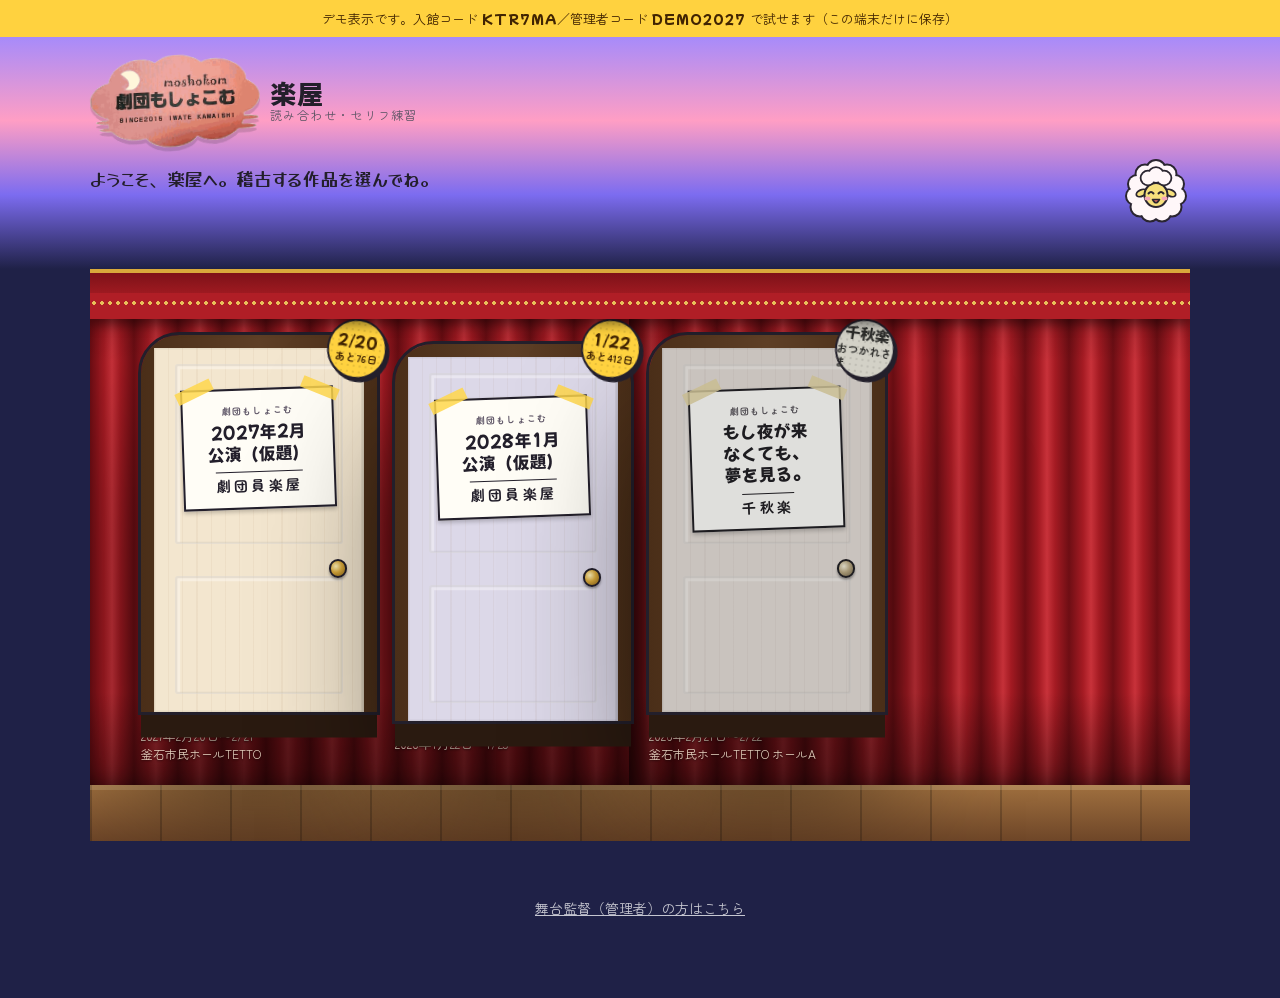
==== index.html @ e9d29dae "Add files via upload" ====
<!DOCTYPE html>
<html lang="ja">
<head>
<meta charset="utf-8">
<meta name="viewport" content="width=device-width, initial-scale=1, viewport-fit=cover">
<title>もしょこむ楽屋</title>
<meta name="description" content="劇団もしょこむの読み合わせ・セリフ練習アプリ">
<meta name="theme-color" content="#1F2147">
<link rel="manifest" href="manifest.webmanifest">
<link rel="icon" href="icons/icon-192.png">
<link rel="apple-touch-icon" href="icons/apple-touch-icon.png">
<meta name="apple-mobile-web-app-capable" content="yes">
<meta name="mobile-web-app-capable" content="yes">
<meta name="apple-mobile-web-app-status-bar-style" content="black-translucent">
<meta name="apple-mobile-web-app-title" content="楽屋">
<link rel="preconnect" href="https://fonts.googleapis.com">
<link rel="preconnect" href="https://fonts.gstatic.com" crossorigin>
<link href="https://fonts.googleapis.com/css2?family=Mochiy+Pop+One&family=Yusei+Magic&family=Zen+Maru+Gothic:wght@400;700&display=swap" rel="stylesheet">
<link rel="stylesheet" href="style.css">
</head>
<body class="night">
<div id="app"></div>
<div class="toast" id="toast" role="status" aria-live="polite"></div>
<script src="config.js"></script>
<script src="app.js"></script>
</body>
</html>
---- style.css ----
/* もしょこむ楽屋 — デザインシステム
   夜の楽屋（劇団員）と昼の稽古場（管理者）。色はポスターから：
   ロゴのサーモン、夜空ネイビー、日付イエロー、とまとレッド、若葉グリーン。 */
:root{
  --salmon:#FF7A66;--salmon-deep:#D2412F;--navy:#1F2147;--navy-2:#2B2D5E;--lavender:#8E86D6;--dawn:#F3B6C8;
  --yellow:#FFD23F;--yellow-ink:#412402;--tomato:#F0432F;--leaf:#5CD65C;--leaf-ink:#173404;
  --paper:#FFF8EC;--ink:#231F2B;--ink-2:#5E5566;--line:#E9DFCF;
  --r:14px;--shadow:5px 5px 0 var(--ink);--ol:2.5px solid var(--ink);
  --f-pop:"Mochiy Pop One","Hiragino Maru Gothic ProN",sans-serif;
  --f-hand:"Yusei Magic","Hiragino Maru Gothic ProN",sans-serif;
  --f-body:"Zen Maru Gothic","Hiragino Maru Gothic ProN","Hiragino Sans",sans-serif;
  --dots:radial-gradient(rgba(0,0,0,.09) 1px,transparent 1.6px) 0 0/6px 6px;
}
*{box-sizing:border-box;min-width:0}
html,body{margin:0}
body{font:16px/1.65 var(--f-body);color:var(--ink);-webkit-tap-highlight-color:transparent;overflow-x:clip;min-height:100vh}
button,input,select,textarea{font:inherit;color:inherit}
button{cursor:pointer}
:focus-visible{outline:3px solid var(--yellow);outline-offset:3px;border-radius:8px}
img{max-width:100%;display:block}
.sr{position:absolute;width:1px;height:1px;overflow:hidden;clip:rect(0 0 0 0)}

/* ---------- テーマ：夜の楽屋 ---------- */
body.night{background:var(--navy);color:#fff}
body.night::before{content:"";position:fixed;inset:0;pointer-events:none;z-index:0;
  background:
   radial-gradient(1.5px 1.5px at 12% 18%,#fff8 50%,transparent 51%),
   radial-gradient(1px 1px at 72% 12%,#fff9 50%,transparent 51%),
   radial-gradient(1.5px 1.5px at 88% 34%,#fff6 50%,transparent 51%),
   radial-gradient(1px 1px at 34% 42%,#fff7 50%,transparent 51%),
   radial-gradient(1px 1px at 56% 70%,#fff5 50%,transparent 51%),
   radial-gradient(1.5px 1.5px at 8% 82%,#fff6 50%,transparent 51%),
   radial-gradient(1px 1px at 92% 88%,#fff6 50%,transparent 51%)}
#app{position:relative;z-index:1}
.sky{background:linear-gradient(180deg,#B9A9E8 0%,var(--dawn) 34%,#9C8FD9 64%,var(--navy) 100%);
  padding:calc(18px + env(safe-area-inset-top)) max(4vw,16px) 40px;color:var(--ink)}
.sky-in{max-width:1100px;margin:0 auto;display:flex;align-items:center;justify-content:space-between;gap:12px;flex-wrap:wrap}
.logo{display:flex;align-items:center;gap:10px;text-decoration:none;color:inherit}
.logo img{width:clamp(120px,34vw,170px);height:auto;flex:none;filter:drop-shadow(0 4px 0 rgba(42,37,48,.18));transform:rotate(-3deg)}
.sky-in{position:relative}
.lead{position:relative;padding-right:78px;min-height:64px}
.sky-sheep{width:68px;height:auto;position:absolute;right:0;top:-6px;animation:bob 3.2s ease-in-out infinite}
.logo-t{font:400 26px/1.05 var(--f-pop);letter-spacing:.04em}
.logo-t small{display:block;font:400 12px/1.4 var(--f-body);letter-spacing:.12em;color:var(--ink-2)}
.lead{max-width:1100px;margin:18px auto 0;font:400 18px/1.5 var(--f-hand)}
.wrap{max-width:1100px;margin:0 auto;padding:0 max(4vw,16px) 64px}

/* ---------- 楽屋口の掲示板 ---------- */
.board{display:grid;grid-template-columns:repeat(auto-fill,minmax(min(46%,220px),1fr));gap:30px 18px;margin-top:-12px}
.poster{position:relative;display:block;border:0;padding:0;background:none;text-align:left;color:#fff;
  transform:rotate(var(--tilt,0deg));transition:transform .25s}
.poster:hover,.poster:focus-visible{transform:rotate(0deg) translateY(-3px)}
.poster:active{transform:scale(.98)}
.poster .art{display:block;aspect-ratio:3/4;border-radius:6px;overflow:hidden;box-shadow:var(--shadow);background:var(--navy-2)}
.poster .art img{width:100%;height:100%;object-fit:cover}
.poster .tape{position:absolute;left:50%;top:-10px;width:64px;height:20px;transform:translateX(-50%) rotate(-4deg);
  background:rgba(255,216,77,.82);z-index:2;clip-path:polygon(3% 0,97% 4%,100% 50%,96% 100%,2% 96%,0 48%)}
.poster .cap{display:block;margin-top:10px;font-weight:700;font-size:15px;line-height:1.4}
.poster .cap small{display:block;font-weight:400;font-size:13px;opacity:.75}
.poster.closed .art{filter:grayscale(.85) brightness(.85)}
.gen{width:100%;height:100%;display:flex;flex-direction:column;justify-content:flex-end;padding:14px;position:relative;
  background:linear-gradient(165deg,hsl(var(--hue) 70% 72%),hsl(calc(var(--hue) + 40) 60% 45%) 70%,var(--navy))}
.gen::before{content:"";position:absolute;right:16%;top:14%;width:26%;aspect-ratio:1;border-radius:50%;
  box-shadow:-9px 7px 0 0 #FFF3C9;transform:rotate(-10deg)}
.gen b{font:400 clamp(17px,4.2vw,22px)/1.25 var(--f-pop);color:#fff;
  text-shadow:2px 2px 0 var(--ink),-1px -1px 0 var(--ink),1px -1px 0 var(--ink),-1px 1px 0 var(--ink)}
.badge{position:absolute;right:-10px;top:-14px;z-index:3;width:68px;height:68px;border-radius:50%;
  background:var(--yellow);color:var(--yellow-ink);display:flex;flex-direction:column;align-items:center;justify-content:center;
  font:400 18px/1 var(--f-pop);box-shadow:0 3px 0 rgba(65,36,2,.35);transform:rotate(8deg)}
.badge::after{content:"";position:absolute;inset:0;border-radius:50%;background:var(--dots);pointer-events:none}
.badge small{font:700 10.5px/1.3 var(--f-body);margin-top:3px}
.badge.gray{background:#D3D1C7;color:#2C2C2A}
.stamp{position:absolute;left:10px;top:12px;z-index:3;padding:5px 10px;border:2.5px solid var(--salmon);border-radius:999px;
  color:#fff;background:rgba(196,86,75,.85);font:700 12px/1 var(--f-body);transform:rotate(-8deg)}
.empty{padding:40px 20px;text-align:center;font-family:var(--f-hand);font-size:18px;opacity:.9}
.foot{margin-top:56px;text-align:center;font-size:14px;opacity:.75}
.foot a,.link{color:inherit}

/* ---------- 稽古台本の表紙（台本棚で使う） ---------- */
  background:linear-gradient(180deg,#7A5434 0%,#5E3F26 100%);box-shadow:inset 0 2px 0 rgba(255,255,255,.12),0 8px 0 rgba(0,0,0,.25)}
  background:radial-gradient(circle,#FFE58A 0 4px,#B38F14 4.5px 5px,transparent 5.5px) 0 0/34px 10px repeat-x;filter:drop-shadow(0 0 4px rgba(255,216,77,.7))}
  background:repeating-linear-gradient(90deg,rgba(0,0,0,.05) 0 2px,transparent 2px 46px)}
.book{position:relative;display:block;border:0;padding:0;background:none;text-align:left;color:#fff;transform:rotate(var(--tilt,0deg));transition:transform .2s}
.book:hover,.book:focus-visible{transform:rotate(0deg) translateY(-4px)}
.book:active{transform:scale(.97)}
.book .badge{right:-10px;top:auto;bottom:46px;width:62px;height:62px;font-size:16px;transform:rotate(-8deg)}
.book .cap{display:block;margin-top:14px;font-size:13px;line-height:1.45;color:#FCEFD9}
.book .cap small{display:block;opacity:.8;font-size:12px}
.book.closed .cover{filter:grayscale(.75) brightness(.92)}
.cover{position:relative;display:block;aspect-ratio:210/297;border-radius:3px 7px 7px 3px;overflow:visible;
  background:var(--dots),var(--cv);color:var(--ink);
  box-shadow:2px 3px 0 0 #FFFDF6,4px 6px 0 0 #E9DFCC,6px 9px 0 0 #FFFDF6,8px 12px 16px rgba(0,0,0,.4)}
.bind{position:absolute;left:0;top:0;bottom:0;width:13%;background:var(--tp);border-radius:3px 0 0 3px;
  display:flex;flex-direction:column;justify-content:space-around;align-items:center;box-shadow:inset -2px 0 0 rgba(0,0,0,.18)}
.bind i{width:42%;height:3px;border-radius:2px;background:#E8E6E1;box-shadow:0 1px 0 rgba(0,0,0,.35)}
.cv-top{position:absolute;right:9%;top:6%;font:700 10px/1 var(--f-body);letter-spacing:.2em;border:1.5px solid currentColor;padding:4px 5px;border-radius:3px;opacity:.75}
.cv-title{position:absolute;left:calc(13% + 8px);right:8%;top:16%;bottom:16%;display:flex;justify-content:center;
  writing-mode:vertical-rl;text-orientation:upright;font:400 clamp(15px,4.6vw,21px)/1.45 var(--f-pop);letter-spacing:.06em;overflow:hidden;
  transition:font-size .45s}
.cv-foot{position:absolute;left:calc(13% + 8px);bottom:5%;font:700 10px/1 var(--f-body);letter-spacing:.12em;opacity:.7}
.photo{position:absolute;left:calc(13% + 8px);bottom:6%;width:30%;aspect-ratio:3/4;transform:rotate(-4deg);background:#fff;padding:3px;box-shadow:0 2px 4px rgba(0,0,0,.25)}
.photo:empty{display:none}
.photo img{width:100%;height:100%;object-fit:cover}
.photo::before{content:"";position:absolute;left:50%;top:-6px;width:60%;height:10px;transform:translateX(-50%) rotate(3deg);background:rgba(255,216,77,.8)}
.tab{position:absolute;left:30%;top:-14px;padding:3px 8px 8px;background:#FFD84D;color:var(--yellow-ink);font:400 11px/1.2 var(--f-hand);
  border-radius:3px 3px 0 0;transform:rotate(-3deg);box-shadow:0 -1px 0 rgba(0,0,0,.08);z-index:-1}

/* ---------- 舞台（幕が下りたステージ） ---------- */
.theater{position:relative;margin:0 calc(-1 * max(4vw,16px));padding:66px max(4vw,16px) 78px;overflow:hidden;background:#140C0A}
.th-stage{position:absolute;inset:0;background:radial-gradient(ellipse 70% 55% at 50% 78%,rgba(255,226,150,.85),rgba(176,90,40,.45) 45%,transparent 75%),linear-gradient(#1A0F0C,#2A1610)}
.th-curtain{position:absolute;top:0;bottom:56px;width:51%;z-index:1;transition:transform 1.1s cubic-bezier(.6,0,.25,1);
  background:linear-gradient(180deg,rgba(0,0,0,.3),transparent 18%,transparent 82%,rgba(0,0,0,.4)),
    repeating-linear-gradient(90deg,#6E0E14 0,#A51B23 14px,#C8323A 22px,#A51B23 30px,#6E0E14 44px)}
.th-curtain.l{left:0;box-shadow:inset -16px 0 22px rgba(0,0,0,.45)}
.th-curtain.r{right:0;box-shadow:inset 16px 0 22px rgba(0,0,0,.45)}
.theater.opening .th-curtain.l{transform:translateX(-102%)}
.theater.opening .th-curtain.r{transform:translateX(102%)}
.th-valance{position:absolute;left:0;right:0;top:0;height:50px;z-index:3;border-top:4px solid #D9A93B;
  background:radial-gradient(circle at 50% 0,#B01E26 0 69%,transparent 70%) 0 20px/44px 44px repeat-x,linear-gradient(#7E1218,#B01E26) 0 0/100% 32px no-repeat;
  filter:drop-shadow(0 6px 6px rgba(0,0,0,.45))}
.th-valance::after{content:"";position:absolute;left:0;right:0;top:28px;height:4px;background:radial-gradient(circle,#E8C15A 0 1.6px,transparent 2px) 0 0/8px 4px repeat-x}
.th-floor{position:absolute;left:0;right:0;bottom:0;height:56px;z-index:1;
  background:repeating-linear-gradient(90deg,rgba(0,0,0,.2) 0 2px,transparent 2px 70px),linear-gradient(#A0703F,#6E4628);box-shadow:inset 0 5px 0 rgba(255,240,200,.18)}
.doors{position:relative;z-index:2;display:grid;grid-template-columns:repeat(auto-fill,minmax(min(44%,200px),1fr));gap:40px 18px}
.theater.opening .door:not(.open){opacity:.35;transition:opacity .5s}

/* ---------- 楽屋の扉 ---------- */
.door{position:relative;display:block;border:0;padding:0;background:none;color:#fff;text-align:left;transition:transform .2s}
.door:hover,.door:focus-visible{transform:translateY(-4px)}
.door:active{transform:scale(.97)}
.door .badge{right:-10px;top:-16px;width:60px;height:60px;font-size:15px}
.door .cap{display:block;margin-top:14px;font-size:13px;line-height:1.45;color:#FCEFD9;text-shadow:0 1px 2px rgba(0,0,0,.6)}
.door .cap small{display:block;opacity:.85;font-size:12px}
.d-frame{container-type:inline-size;position:relative;display:block;aspect-ratio:5/8;border-radius:3cqw 3cqw 0 0;background:linear-gradient(90deg,#4A2E18,#5E3F26 50%,#4A2E18);
  box-shadow:0 2cqw 0 #2A1A10,0 7cqw 10cqw rgba(0,0,0,.55);perspective:190cqw}
.d-inside{position:absolute;left:5.5cqw;right:5.5cqw;top:5.5cqw;bottom:0;overflow:hidden;background:radial-gradient(ellipse at 50% 72%,#FFF2C8 0,#F8C46A 32%,#9A5A26 72%,#2A1A12 100%)}
.d-leaf{position:absolute;left:5.5cqw;right:5.5cqw;top:5.5cqw;bottom:0;transform-origin:left center;transform-style:preserve-3d;transition:transform 1s cubic-bezier(.5,0,.25,1)}
.d-front,.d-back{position:absolute;inset:0;backface-visibility:hidden;-webkit-backface-visibility:hidden}
.d-front{background:repeating-linear-gradient(90deg,rgba(120,80,40,.05) 0 .5cqw,transparent .5cqw 6cqw),var(--dc);box-shadow:inset -1.2cqw 0 0 rgba(0,0,0,.08),inset 0 0 0 .6cqw rgba(0,0,0,.06)}
.d-back{transform:rotateY(180deg);background:linear-gradient(90deg,#B9A383,#CDB894)}
.d-panel{position:absolute;left:9cqw;right:9cqw;border-radius:1.2cqw;box-shadow:inset 0 0 0 1cqw rgba(0,0,0,.07),inset .8cqw .8cqw 0 1.4cqw rgba(255,255,255,.35)}
.d-p1{top:7cqw;height:76cqw}.d-p2{bottom:8cqw;height:50cqw}
.d-note{position:absolute;left:12cqw;right:12cqw;top:17cqw;display:flex;flex-direction:column;align-items:center;gap:2.4cqw;padding:7cqw 4cqw 6cqw;
  background:#FFFDF6;color:var(--ink);text-align:center;transform:rotate(-2deg);box-shadow:0 1cqw 2cqw rgba(0,0,0,.22)}
.d-note::before,.d-note::after{content:"";position:absolute;top:-2.4cqw;width:16cqw;height:5cqw;background:rgba(255,216,77,.85)}
.d-note::before{left:-3cqw;transform:rotate(-24deg)}.d-note::after{right:-3cqw;transform:rotate(24deg)}
.d-note small{font:700 3.8cqw/1 var(--f-body);letter-spacing:.12em;color:var(--ink-2)}
.d-note b{font:400 7cqw/1.3 var(--f-pop);display:-webkit-box;-webkit-line-clamp:3;-webkit-box-orient:vertical;overflow:hidden;text-wrap:balance}
.d-note em{font:700 6cqw/1 var(--f-body);font-style:normal;letter-spacing:.24em;border-top:.6cqw solid var(--ink);padding-top:2.6cqw;margin-top:.6cqw}
.d-name{position:absolute;left:20cqw;right:20cqw;top:104cqw;padding:2cqw 2cqw;text-align:center;background:#FFD84D;color:var(--yellow-ink);
  font:400 5cqw/1.2 var(--f-hand);transform:rotate(2deg);box-shadow:0 .6cqw 0 rgba(0,0,0,.15);white-space:nowrap;overflow:hidden;text-overflow:ellipsis}
.d-knob{position:absolute;right:7cqw;top:58%;width:8cqw;height:8cqw;border-radius:50%;background:radial-gradient(circle at 35% 35%,#FFF1B8,#D9A93B 45%,#8A6418);box-shadow:0 .8cqw 1cqw rgba(0,0,0,.35)}
.door.open .d-leaf{transform:rotateY(-108deg)}
.door.closed .d-front{filter:grayscale(.65) brightness(.88)}
.door.closed .d-inside{filter:brightness(.3) grayscale(.5)}
.door:hover .d-leaf{transform:rotateY(-6deg)}
.door.open:hover .d-leaf{transform:rotateY(-108deg)}

/* ---------- 扉の奥の楽屋へ歩いて入る ---------- */
.d-inside .room{display:block;width:100%;height:100%}
.walk{position:fixed;inset:0;z-index:70;pointer-events:none;background:rgba(20,12,10,0);transition:background .5s,opacity .45s}
.walk.in{background:#140C0A}
.walk.done{opacity:0}
.walk-room{position:absolute;overflow:hidden;transform-origin:50% 42%;
  transition:left .6s cubic-bezier(.5,0,.3,1),top .6s cubic-bezier(.5,0,.3,1),width .6s cubic-bezier(.5,0,.3,1),height .6s cubic-bezier(.5,0,.3,1),transform .75s cubic-bezier(.45,0,.6,1),filter .75s}
.walk-room .room{display:block;width:100%;height:100%}
.walk.deep .walk-room{transform:scale(1.9);filter:brightness(1.12) saturate(1.05)}

/* ---------- 入館パス（ボトムシート） ---------- */
.veil{position:fixed;inset:0;z-index:20;background:rgba(15,12,35,.6);display:flex;align-items:flex-end;justify-content:center;
  animation:fade .2s ease-out}
.sheet{width:min(460px,100%);padding:0 14px calc(18px + env(safe-area-inset-bottom));animation:rise .32s cubic-bezier(.2,1.3,.4,1)}
.pass{position:relative;background:var(--paper);color:var(--ink);border-radius:18px;padding:34px 20px 20px;box-shadow:0 8px 0 rgba(0,0,0,.25)}
.pass::before{content:"";position:absolute;left:50%;top:12px;width:44px;height:10px;border-radius:6px;transform:translateX(-50%);
  background:var(--navy);box-shadow:inset 0 2px 0 rgba(0,0,0,.4)}
.pass-top{display:flex;justify-content:space-between;align-items:center;gap:8px;border-bottom:2px dashed var(--line);padding-bottom:12px;margin-bottom:14px}
.pass-top b{font:400 13px/1 var(--f-pop);color:#fff;background:var(--salmon-deep);padding:6px 10px;border-radius:8px;letter-spacing:.1em}
.pass h2{margin:0 0 4px;font:400 20px/1.35 var(--f-pop)}
.pass p{margin:0 0 14px;color:var(--ink-2);font-size:14px}
.code-in{width:100%;height:64px;border:2.5px solid var(--ink);border-radius:12px;background:#fff;text-align:center;
  font:400 28px/1 var(--f-pop);letter-spacing:.32em;text-transform:uppercase;padding-left:.32em}
.code-in:focus{outline:none;border-color:var(--salmon-deep);box-shadow:0 0 0 4px rgba(232,133,122,.3)}
.shake{animation:shake .4s}
.row{display:flex;gap:10px;flex-wrap:wrap;align-items:center}
.row.end{justify-content:flex-end}
.say{display:flex;align-items:flex-end;gap:8px;margin-top:12px;min-height:56px}
.say svg{width:52px;flex:none}
.bubble{position:relative;background:#fff;color:var(--ink);border:2.5px solid var(--ink);border-radius:16px;padding:7px 12px;
  font:400 15px/1.45 var(--f-hand)}
.bubble::after{content:"";position:absolute;left:-9px;bottom:10px;width:12px;height:12px;background:#fff;
  border-left:2.5px solid var(--ink);border-bottom:2.5px solid var(--ink);transform:rotate(45deg)}

/* ---------- ボタン ---------- */
.btn{min-height:48px;padding:0 20px;border-radius:12px;border:0;font-weight:700;display:inline-flex;align-items:center;justify-content:center;gap:6px;
  text-decoration:none;transition:transform .12s;position:relative}
.btn:active{transform:translateY(2px)}
.btn.main{background:var(--yellow);color:var(--yellow-ink);box-shadow:0 4px 0 #B38F14}
.btn.main::after{content:"";position:absolute;inset:0;border-radius:inherit;background:var(--dots);pointer-events:none}
.btn.main:active{box-shadow:0 2px 0 #B38F14}
.btn.brand{background:var(--salmon-deep);color:#fff;box-shadow:0 4px 0 #8E3A31}
.btn.ghost{background:transparent;border:2px solid currentColor}
.btn.quiet{background:rgba(42,37,48,.06);color:var(--ink)}
.btn.wide{width:100%}
.btn[disabled]{opacity:.5;cursor:default}
.btn.sm{min-height:40px;padding:0 12px;font-size:14px}

/* ---------- 幕 ---------- */
.curtain{position:fixed;inset:0;z-index:40;display:flex;pointer-events:none}
.curtain i{flex:1;background:
  repeating-linear-gradient(90deg,rgba(0,0,0,.28) 0 6px,rgba(0,0,0,0) 14px 30px,rgba(0,0,0,.22) 38px 44px),
  linear-gradient(180deg,#B01E26,#7E1218);transition:transform .8s cubic-bezier(.6,0,.3,1)}
.curtain i:first-child{box-shadow:inset -10px 0 18px rgba(0,0,0,.35)}
.curtain i:last-child{box-shadow:inset 10px 0 18px rgba(0,0,0,.35)}
.curtain.open i:first-child{transform:translateX(-102%)}
.curtain.open i:last-child{transform:translateX(102%)}

/* ---------- 作品の楽屋（ホーム） ---------- */
.homehead{padding:calc(14px + env(safe-area-inset-top)) max(4vw,16px) 28px;
  background:linear-gradient(180deg,#2B2D5E 0%,var(--navy) 100%);position:relative}
.homehead-in{max-width:1100px;margin:0 auto;position:relative}
.back{display:inline-flex;align-items:center;gap:6px;min-height:44px;color:#fff;text-decoration:none;font-size:14px;opacity:.85;background:none;border:0;padding:0}
.homehead h1{margin:10px 0 4px;font:400 clamp(24px,6vw,36px)/1.2 var(--f-pop);padding-right:84px;text-wrap:balance}
.homehead .meta{opacity:.8;font-size:14px;padding-right:84px}
.homehead .badge{right:0;top:52px;transform:rotate(6deg)}
.tapes{display:flex;flex-wrap:wrap;gap:10px;margin-top:16px;align-items:center}
.tapes>span:first-child{font-size:13px;opacity:.75}
.tape-r{display:inline-block;padding:4px 14px;font:400 16px/1.4 var(--f-hand);color:var(--ink);background:var(--c);
  transform:rotate(var(--t));clip-path:polygon(2% 6%,6% 0,96% 3%,100% 40%,97% 100%,4% 95%,0 55%);animation:stick .3s ease-out both}
.modes{display:grid;grid-template-columns:repeat(auto-fit,minmax(min(100%,240px),1fr));gap:14px;margin-top:22px}
.mode{position:relative;display:grid;grid-template-columns:72px minmax(0,1fr);gap:14px;align-items:center;text-align:left;
  background:var(--paper);color:var(--ink);border:0;border-radius:var(--r);padding:16px;box-shadow:var(--shadow);min-height:108px}
.mode b{display:block;font:400 20px/1.3 var(--f-pop)}
.mode small{display:block;color:var(--ink-2);font-size:13.5px;line-height:1.5;margin-top:2px}
.mode .soon{position:absolute;right:10px;top:-10px;background:var(--tomato);color:#fff;font:700 12px/1 var(--f-body);padding:6px 10px;border-radius:999px;transform:rotate(4deg)}
.mode[aria-disabled=true]{cursor:default}
.mode[aria-disabled=true] .ico{opacity:.8}
.ico{width:72px;height:72px}
.sec-t{margin:36px 0 12px;font:400 20px/1.3 var(--f-pop)}
.flowers{display:flex;gap:12px;flex-wrap:wrap;background:rgba(255,255,255,.06);border:2px dashed rgba(255,255,255,.18);border-radius:var(--r);padding:18px}
.flowers p{margin:0;font-family:var(--f-hand);font-size:16px;opacity:.9;flex:1 1 220px;align-self:center}
.vase{width:44px;height:64px;flex:none}
.hello{margin-top:18px}
.hello .bubble{font-size:16px}

/* ---------- テーマ：昼の稽古場（管理） ---------- */
body.day{background:#FBF5EA;color:var(--ink)}
body.day::before{content:"";position:fixed;inset:0;pointer-events:none;z-index:0;
  background:repeating-linear-gradient(90deg,rgba(150,110,60,.05) 0 2px,transparent 2px 120px)}
.dayhead{background:var(--salmon-deep);color:#fff;padding:calc(12px + env(safe-area-inset-top)) max(4vw,16px) 14px;
  position:sticky;top:0;z-index:10;box-shadow:0 3px 0 rgba(0,0,0,.12)}
.dayhead-in{max-width:1100px;margin:0 auto;display:flex;justify-content:space-between;align-items:center;gap:10px;flex-wrap:wrap}
.dayhead h1{margin:0;font:400 20px/1.2 var(--f-pop);display:flex;align-items:center;gap:10px}
.dayhead h1 svg{width:40px;height:auto}
.dayhead .btn.ghost{color:#fff;min-height:40px;font-size:14px}
.card{background:#fff;border-radius:var(--r);padding:18px;border:1.5px solid var(--line);box-shadow:0 3px 0 rgba(120,90,50,.08)}
.card+.card{margin-top:16px}
.card h2{margin:0 0 12px;font:400 18px/1.3 var(--f-pop);display:flex;align-items:center;gap:10px;flex-wrap:wrap}
.card h2 .tape-r{font-size:14px;padding:2px 10px}
.day .wrap{padding-top:20px}
.desk{display:grid;gap:12px}
.deskrow{display:grid;grid-template-columns:58px minmax(0,1fr) auto;gap:14px;align-items:center;background:#fff;border:1.5px solid var(--line);
  border-radius:var(--r);padding:12px;text-align:left;color:var(--ink);width:100%}
.thumb{width:58px;aspect-ratio:3/4;border-radius:5px;overflow:hidden;background:var(--navy)}
.thumb img{width:100%;height:100%;object-fit:cover}
.thumb .gen{padding:5px}.thumb .gen b{font-size:9px}.thumb .gen::before{display:none}
.deskrow b{display:block;font-size:16px}
.deskrow small{display:block;color:var(--ink-2);font-size:13px}
.lamp{display:inline-flex;align-items:center;gap:6px;font-size:13px;font-weight:700;white-space:nowrap}
.lamp::before{content:"";width:12px;height:12px;border-radius:50%;background:var(--c);box-shadow:0 0 0 3px color-mix(in srgb,var(--c) 30%,transparent)}
.lamp.rehearsal{--c:var(--leaf)}.lamp.prep{--c:var(--yellow)}.lamp.closed{--c:#B4B2A9}.lamp.hidden{--c:#5F5E5A}
.form{display:grid;gap:14px}
.form .two{display:grid;grid-template-columns:repeat(auto-fit,minmax(min(100%,180px),1fr));gap:14px}
label.f{display:grid;gap:5px;font-size:14px;font-weight:700}
label.f span{font-weight:400;color:var(--ink-2);font-size:13px}
.in{width:100%;min-height:48px;border:1.5px solid #D9CDB8;border-radius:12px;background:#fff;padding:0 12px;font-size:16px}
textarea.in{padding:10px 12px;min-height:80px}
.in:focus{outline:none;border-color:var(--salmon-deep);box-shadow:0 0 0 4px rgba(232,133,122,.25)}
.posterpick{display:grid;grid-template-columns:110px minmax(0,1fr);gap:14px;align-items:center}
.posterpick .thumb{width:110px}
.cast{display:grid;gap:10px}
.castrow{display:grid;grid-template-columns:minmax(0,1fr) auto;gap:8px 12px;align-items:center;padding:12px;border-radius:12px;background:#FFFBF3;border:1.5px solid var(--line)}
.castrow.off{opacity:.55}
.castrow .who b{font-size:16px}
.castrow .who .tapes{margin-top:6px;gap:6px}
.castrow .who .tape-r{font-size:13.5px;padding:2px 10px}
.codebox{font:400 22px/1 var(--f-pop);letter-spacing:.18em;background:var(--navy);color:var(--yellow);padding:10px 12px 10px 14px;border-radius:10px;text-align:center;white-space:nowrap}
.castrow .acts{grid-column:1/-1;display:flex;gap:8px;flex-wrap:wrap}
.seen{font-size:12.5px;color:var(--ink-2)}
.steps{display:grid;grid-template-columns:repeat(auto-fit,minmax(min(100%,220px),1fr));gap:12px}
.step{border:2px dashed #D9CDB8;border-radius:var(--r);padding:14px;background:#FFFCF6}
.step .no{display:inline-flex;width:36px;height:36px;border-radius:50%;background:var(--yellow);color:var(--yellow-ink);font:400 16px/1 var(--f-pop);align-items:center;justify-content:center;margin-bottom:6px}
.step b{display:block}
.step small{color:var(--ink-2)}
.note{font-size:13px;color:var(--ink-2);margin:6px 0 0}
.demo{background:var(--yellow);color:var(--yellow-ink);font-size:13px;padding:8px max(4vw,16px);text-align:center;position:relative;z-index:5}
.demo b{font-family:var(--f-pop);font-weight:400;letter-spacing:.08em}
.login{max-width:420px;margin:8vh auto 0}

/* ---------- 管理メニュー（タブ） ---------- */
.tabs{max-width:1100px;margin:10px auto 0;display:flex;gap:6px;overflow-x:auto}
.tabs a{flex:none;color:#fff;text-decoration:none;font-weight:700;font-size:14px;padding:8px 14px;border-radius:10px 10px 0 0;opacity:.78}
.tabs a[aria-current]{background:#FBF5EA;color:var(--salmon-deep);opacity:1}
.dayhead:has(.tabs){padding-bottom:0}

/* ---------- 台本棚 ---------- */
.filters{display:flex;gap:8px;overflow-x:auto;padding:2px 0 12px;margin-bottom:6px}
.chip{flex:none;min-height:40px;display:inline-flex;align-items:center;padding:0 14px;border-radius:999px;border:1.5px solid #D9CDB8;background:#fff;color:var(--ink);text-decoration:none;font-size:14px;font-weight:700;max-width:70vw;overflow:hidden;text-overflow:ellipsis;white-space:nowrap}
.chip[aria-current]{background:var(--ink);color:#fff;border-color:var(--ink)}
.shelves{display:grid;grid-template-columns:repeat(auto-fit,minmax(min(100%,460px),1fr));gap:16px;align-items:start}
.shelves .card+.card{margin-top:0}
.shelfhead{display:grid;grid-template-columns:52px minmax(0,1fr);gap:12px;align-items:center;margin-bottom:6px}
.shelfhead .thumb{width:52px}
.shelfhead h2{margin:0 0 4px}
.shelf-t{margin:16px 0 8px;font-size:13px;color:var(--ink-2);letter-spacing:.08em}
.ver{display:grid;grid-template-columns:12px minmax(0,1fr);border-radius:10px;overflow:hidden;border:1.5px solid var(--line);background:#FFFCF6;margin-bottom:10px;position:relative}
.spine{background:#B4B2A9}
.ver.final{border:2px solid var(--salmon-deep);background:#fff}
.ver.final .spine{background:var(--salmon-deep)}
.ver.draft .spine{background:var(--yellow)}
.ver-body{padding:12px 14px;position:relative}
.ver-body b{display:block;font-size:16px;padding-right:76px}
.ver-body small{display:block;color:var(--ink-2);font-size:13px}
.ver-body .fname{overflow:hidden;text-overflow:ellipsis;white-space:nowrap}
.ver .acts{display:flex;gap:8px;flex-wrap:wrap;margin-top:10px}
.vnote{margin:8px 0 0;font-size:14px;background:#FFF3C4;border-radius:6px;padding:6px 10px;font-family:var(--f-hand)}
.vstamp{position:absolute;right:12px;top:10px;border:2.5px solid var(--salmon-deep);color:var(--salmon-deep);border-radius:8px;padding:2px 8px;font:400 13px/1.3 var(--f-pop);transform:rotate(6deg)}
.vtag{position:absolute;right:12px;top:10px;background:var(--yellow);color:var(--yellow-ink);font-size:12px;font-weight:700;padding:3px 10px;transform:rotate(4deg);clip-path:polygon(0 0,100% 4%,97% 100%,3% 96%)}
.upl{margin-top:4px}
.prog{height:8px;border-radius:4px;background:#EFE6D6;overflow:hidden;margin-top:10px}
.prog i{display:block;height:100%;width:0;background:var(--salmon-deep);transition:width .2s}
.pastbox{margin-top:14px;border-top:2px dashed var(--line);padding-top:10px}
.pastbox summary{cursor:pointer;font-weight:700;min-height:44px;display:flex;align-items:center}
.pastbox .ver{opacity:.85}

/* ---------- 台本棚（本棚） ---------- */
.bookcase{background:linear-gradient(180deg,#6E4A2C,#553821);border-radius:16px;padding:16px 12px 6px;border:6px solid #4A2E18;
  box-shadow:inset 0 0 0 2px rgba(255,255,255,.06),0 8px 0 rgba(0,0,0,.18)}
.shelfrow{position:relative;margin-bottom:18px}
.plate{display:inline-flex;align-items:center;gap:10px;flex-wrap:wrap;max-width:100%;background:#F6E9CC;color:var(--ink);border:2px solid #B38F14;border-radius:6px;padding:5px 12px;
  box-shadow:0 2px 0 rgba(0,0,0,.25)}
.plate b{font-size:15px}
.shelfbooks{display:flex;gap:16px;overflow-x:auto;padding:22px 6px 10px;align-items:flex-end;scroll-snap-type:x proximity;-webkit-overflow-scrolling:touch}
.sbook{flex:0 0 112px;position:relative;display:block;border:0;background:none;padding:0;text-align:left;color:#FCEFD9;scroll-snap-align:start;transition:transform .15s}
.sbook:hover,.sbook:focus-visible{transform:translateY(-6px)}
.sbook .cover{box-shadow:2px 2px 0 0 #FFFDF6,3px 4px 0 0 #E9DFCC,5px 7px 10px rgba(0,0,0,.45)}
.sbook .cv-title{font-size:13px;top:20%;bottom:22%}
.sbook .cv-top,.sbook .cv-foot{font-size:7.5px}
.sbook .tab{font-size:10px;top:-13px}
.sbook.st-past{flex-basis:92px}
.sbook.st-past .cover{filter:grayscale(.65) brightness(.88)}
.sb-cap{display:block;margin-top:10px;line-height:1.35}
.sb-cap b{display:block;font-size:13px;overflow:hidden;text-overflow:ellipsis;white-space:nowrap}
.sb-cap small{font-size:11.5px;opacity:.75}
.sbook.add{cursor:pointer}
.addslot{display:flex;flex-direction:column;align-items:center;justify-content:center;gap:4px;aspect-ratio:210/297;border:2.5px dashed rgba(252,239,217,.55);border-radius:4px;
  font-size:12px;text-align:center;line-height:1.4;color:#FCEFD9}
.addslot b{font:400 28px/1 var(--f-pop);color:var(--yellow)}
.sbook.add:hover .addslot{border-color:var(--yellow)}
.sbook.add .prog{position:absolute;left:0;right:0;bottom:-14px}
.board-plank{height:16px;margin:0 -12px;background:linear-gradient(180deg,#A0703F,#7A5434 60%,#5E3F26);box-shadow:0 7px 8px rgba(0,0,0,.35)}
.shelfempty{color:#FCEFD9;opacity:.85;margin:0 6px 10px}
.cv-ver{position:absolute;left:calc(13% + 5px);right:6px;bottom:13%;padding:2px 4px;background:rgba(255,253,246,.85);border-radius:3px;
  font:700 10.5px/1.3 var(--f-body);text-align:center;overflow:hidden;text-overflow:ellipsis;white-space:nowrap}
.cover.st-final .cv-top{display:none}
.cv-stamp{position:absolute;right:5%;top:4%;padding:2px 5px;border:2px solid var(--salmon-deep);color:var(--salmon-deep);background:rgba(255,255,255,.7);
  border-radius:5px;font:400 11px/1.2 var(--f-pop);transform:rotate(8deg)}
.bookpass .bk-head{display:grid;grid-template-columns:92px minmax(0,1fr);gap:14px;align-items:start;margin-bottom:12px}
.bookpass .bk-cover{display:block;width:92px}
.bookpass .bk-cover .cv-title{font-size:12px}
.bookpass .bk-cover .cv-top,.bookpass .bk-cover .cv-foot{font-size:7px}
.bookpass h2{margin:0 0 2px}
.bookpass p{margin:0 0 6px}
.bk-acts{display:flex;gap:8px;flex-wrap:wrap;margin-top:10px}

/* ---------- ホーム画面に置く案内 ---------- */
.install{display:grid;grid-template-columns:56px minmax(0,1fr);gap:12px;align-items:start;background:var(--paper);color:var(--ink);border-radius:var(--r);padding:14px;margin:-8px 0 28px;box-shadow:var(--shadow)}
.install b{font:400 16px/1.4 var(--f-pop)}
.install p{margin:4px 0 10px;font-size:14px;color:var(--ink-2)}

/* アプリとして開いたとき（ホーム画面から） */
@media (display-mode: standalone){.foot{padding-bottom:env(safe-area-inset-bottom)}}

/* ---------- 待受画面 ---------- */
.splash{position:fixed;inset:0;z-index:80;display:flex;align-items:center;justify-content:center;
  background:linear-gradient(180deg,#B9A9E8 0%,var(--dawn) 30%,#9C8FD9 58%,var(--navy) 100%);transition:opacity .45s}
.splash.out{opacity:0}
.splash-in{display:flex;flex-direction:column;align-items:center;gap:6px;color:#fff;animation:rise .6s cubic-bezier(.2,1.3,.4,1)}
.splash-in img{width:min(64vw,280px);height:auto;filter:drop-shadow(0 6px 0 rgba(42,37,48,.2))}
.splash-in svg{width:96px;height:auto;margin-top:-18px;animation:bob 1.6s ease-in-out infinite}
.splash-in b{font:400 34px/1.1 var(--f-pop);letter-spacing:.12em;text-shadow:0 3px 0 rgba(31,33,71,.35)}
.splash-in small{font:400 15px/1.4 var(--f-hand);opacity:.9}

/* ---------- 共通 ---------- */
.toast{position:fixed;left:50%;bottom:calc(20px + env(safe-area-inset-bottom));transform:translate(-50%,20px);opacity:0;z-index:60;
  background:var(--ink);color:#fff;padding:12px 18px;border-radius:12px;font-size:15px;max-width:92vw;transition:.25s;pointer-events:none}
.toast.on{opacity:1;transform:translate(-50%,0)}
.loading{display:flex;justify-content:center;padding:48px 0}
.loading svg{width:84px;animation:bob 1.2s ease-in-out infinite}
.skel{border-radius:6px;aspect-ratio:3/4;background:rgba(255,255,255,.08)}
@keyframes fade{from{opacity:0}}
@keyframes rise{from{transform:translateY(40%)}}
@keyframes shake{20%,60%{transform:translateX(-8px)}40%,80%{transform:translateX(8px)}}
@keyframes stick{0%{transform:rotate(var(--t)) scale(1.12);opacity:0}70%{transform:rotate(var(--t)) scale(.97);opacity:1}}
@keyframes bob{50%{transform:translateY(-6px)}}
@media(min-width:760px){.board{grid-template-columns:repeat(auto-fill,minmax(220px,1fr));gap:40px 28px}}
/* =====================================================
   ポップ仕上げ：黒くはっきりした輪郭と、ずらした影
   ===================================================== */
.sky{background:linear-gradient(180deg,#A78BFA 0%,#FF9EC4 36%,#7C6CF0 68%,var(--navy) 100%)}
.btn{border:var(--ol);box-shadow:0 4px 0 var(--ink)}
.btn:active{transform:translateY(3px);box-shadow:0 1px 0 var(--ink)}
.btn.main{background:var(--yellow);color:var(--ink);box-shadow:0 4px 0 var(--ink)}
.btn.main:active{box-shadow:0 1px 0 var(--ink)}
.btn.brand{background:var(--salmon-deep);color:#fff;box-shadow:0 4px 0 var(--ink)}
.btn.quiet{background:#fff;color:var(--ink)}
.btn.ghost{box-shadow:none}
.dayhead .btn.ghost{border-color:#fff;color:#fff}
.card,.deskrow,.pass,.install,.mode,.login{border:var(--ol);box-shadow:var(--shadow)}
.card+.card{margin-top:20px}
.castrow,.step,.ver{border:var(--ol)}
.in,.code-in{border:var(--ol)}
.chip{border:var(--ol)}
.badge{border:var(--ol);box-shadow:3px 3px 0 var(--ink)}
.bubble{border-width:3px}
.tape-r{clip-path:none;border:2px solid var(--ink);border-radius:3px;box-shadow:2px 2px 0 var(--ink)}
.lamp::before{border:2px solid var(--ink);box-shadow:none}
.dayhead{background:var(--salmon-deep);border-bottom:3px solid var(--ink);box-shadow:none}
.tabs a[aria-current]{border:3px solid var(--ink);border-bottom:0}
.thumb{border:2px solid var(--ink)}
.toast{border:2.5px solid #fff;box-shadow:4px 4px 0 rgba(0,0,0,.35)}
.d-frame{outline:3px solid var(--ink)}
.d-note{border:2px solid var(--ink)}
.d-knob{border:2px solid var(--ink)}
.d-name{border:2px solid var(--ink)}
.cover{outline:2.5px solid var(--ink);outline-offset:0}
.plate{border:var(--ol);box-shadow:3px 3px 0 var(--ink)}
.addslot{border-width:3px}
.install{background:#fff}
.vnote{border:2px solid var(--ink)}
.splash-in img{filter:drop-shadow(5px 5px 0 var(--ink))}

/* ---------- 作品の楽屋：畳の部屋 ---------- */
body.room-theme{color:var(--ink);background:
  var(--tile,none) 0 0/360px 440px repeat,
  linear-gradient(90deg,transparent calc(50% - 4px),#2F5A35 calc(50% - 4px),#2F5A35 calc(50% + 4px),transparent calc(50% + 4px)) 0 0/100% 100%,
  repeating-linear-gradient(180deg,transparent 0 212px,#2F5A35 212px 220px),
  repeating-linear-gradient(90deg,rgba(150,140,60,.18) 0 2px,transparent 2px 9px),
  #D3CB79}
body.room-theme::before{display:none}
.roomhero{position:relative;height:min(78vw,460px);overflow:hidden;border-bottom:4px solid var(--ink);background:#E9DCC2}
.roomhero .room{position:absolute;inset:0;width:100%;height:100%}
.roomhero .pill{position:absolute;left:max(4vw,14px);top:calc(12px + env(safe-area-inset-top));z-index:2;display:inline-flex;align-items:center;min-height:42px;padding:0 14px;
  background:#fff;color:var(--ink);border:var(--ol);border-radius:999px;box-shadow:3px 3px 0 var(--ink);font-weight:700;font-size:14px;text-decoration:none;opacity:1}
.roomhero .badge{right:max(4vw,14px);top:calc(10px + env(safe-area-inset-top));transform:rotate(8deg);z-index:2}
.sign{position:absolute;left:50%;top:30%;transform:translateX(-50%) rotate(-1.5deg);z-index:2;width:min(76%,520px);text-align:center;
  background:#FFFDF6;border:3px solid var(--ink);border-radius:10px;padding:12px 16px 12px;box-shadow:6px 6px 0 var(--ink)}
.sign::before,.sign::after{content:"";position:absolute;top:-34px;width:3px;height:34px;background:var(--ink)}
.sign::before{left:22%}.sign::after{right:22%}
.sign small{display:inline-block;font:700 12px/1 var(--f-body);letter-spacing:.24em;background:var(--salmon-deep);color:#fff;padding:5px 10px;border-radius:999px;border:2px solid var(--ink)}
.sign h1{margin:8px 0 4px;font:400 clamp(20px,5.6vw,32px)/1.25 var(--f-pop);text-wrap:balance}
.sign .meta{font-size:13px;color:var(--ink-2)}
.tatami-in{padding-top:22px}
.tatami-in .tapes{background:#FFFDF6;border:var(--ol);border-radius:12px;padding:10px 14px;box-shadow:4px 4px 0 var(--ink);display:inline-flex;margin-top:0}
.tatami-in .tapes>span:first-child{opacity:1;font-weight:700}
.tatami-in .hello{margin-top:16px}
.modes{gap:18px}
.mode{grid-template-columns:76px minmax(0,1fr)}
.mode.m0{background:var(--yellow)}
.mode.m1{background:#5BC0EB}
.mode.m2{background:#7EE07E}
.mode small{color:var(--ink)}
.m-ico{display:flex;align-items:center;justify-content:center;width:76px;height:76px;border-radius:50%;background:#fff;border:var(--ol)}
.m-ico .ico{width:56px;height:56px}
.mode .soon{border:2px solid var(--ink);background:var(--tomato);box-shadow:2px 2px 0 var(--ink)}
.tatami-in .sec-t{display:inline-block;background:var(--ink);color:#fff;padding:6px 14px;border-radius:10px;font-size:18px}
.tatami-in .flowers{background:#FFFDF6;border:var(--ol);box-shadow:var(--shadow);border-style:solid}
.tatami-in .flowers p{opacity:1}
.tatami-in .foot{opacity:1}
.toys{display:flex;flex-wrap:wrap;justify-content:center;gap:4px 10px;margin:18px auto 10px;max-width:560px}
.toy{position:relative;width:64px;height:64px;padding:0;border:0;background:none;transform:translateY(var(--y)) rotate(var(--t));cursor:pointer;
  filter:drop-shadow(3px 3px 0 rgba(35,31,43,.28));-webkit-tap-highlight-color:transparent}
.toy svg{width:100%;height:100%;display:block}
.toy:focus-visible{outline:3px solid var(--ink);border-radius:12px}
.toy.boing svg{animation:boing .55s cubic-bezier(.3,1.6,.5,1)}
@keyframes boing{0%{transform:scale(1)}18%{transform:scale(1.22,.78)}38%{transform:scale(.86,1.16) rotate(-7deg)}58%{transform:scale(1.07,.94) rotate(5deg)}78%{transform:scale(.97,1.03)}100%{transform:scale(1)}}
.toy-say{position:absolute;left:50%;bottom:calc(100% + 6px);transform:translateX(-50%) rotate(calc(var(--t) * -1));z-index:5;white-space:nowrap;
  background:#fff;color:var(--ink);border:2.5px solid var(--ink);border-radius:12px;padding:4px 10px;font:400 13px/1.3 var(--f-hand);
  box-shadow:3px 3px 0 var(--ink);animation:pop .25s cubic-bezier(.2,1.6,.4,1) both;pointer-events:none}
@keyframes pop{from{opacity:0;transform:translateX(-50%) translateY(6px) scale(.7)}}
.confetti{position:fixed;inset:0;z-index:90;pointer-events:none;overflow:hidden}
.confetti i{position:absolute;top:-16px;width:9px;height:14px;border:1.5px solid var(--ink);border-radius:2px;animation:fall 2.2s cubic-bezier(.3,.2,.6,1) forwards}
@keyframes fall{to{transform:translate(var(--dx),110vh) rotate(var(--r))}}

@media(prefers-reduced-motion:reduce){*,*::before,*::after{animation:none!important;transition:none!important}}
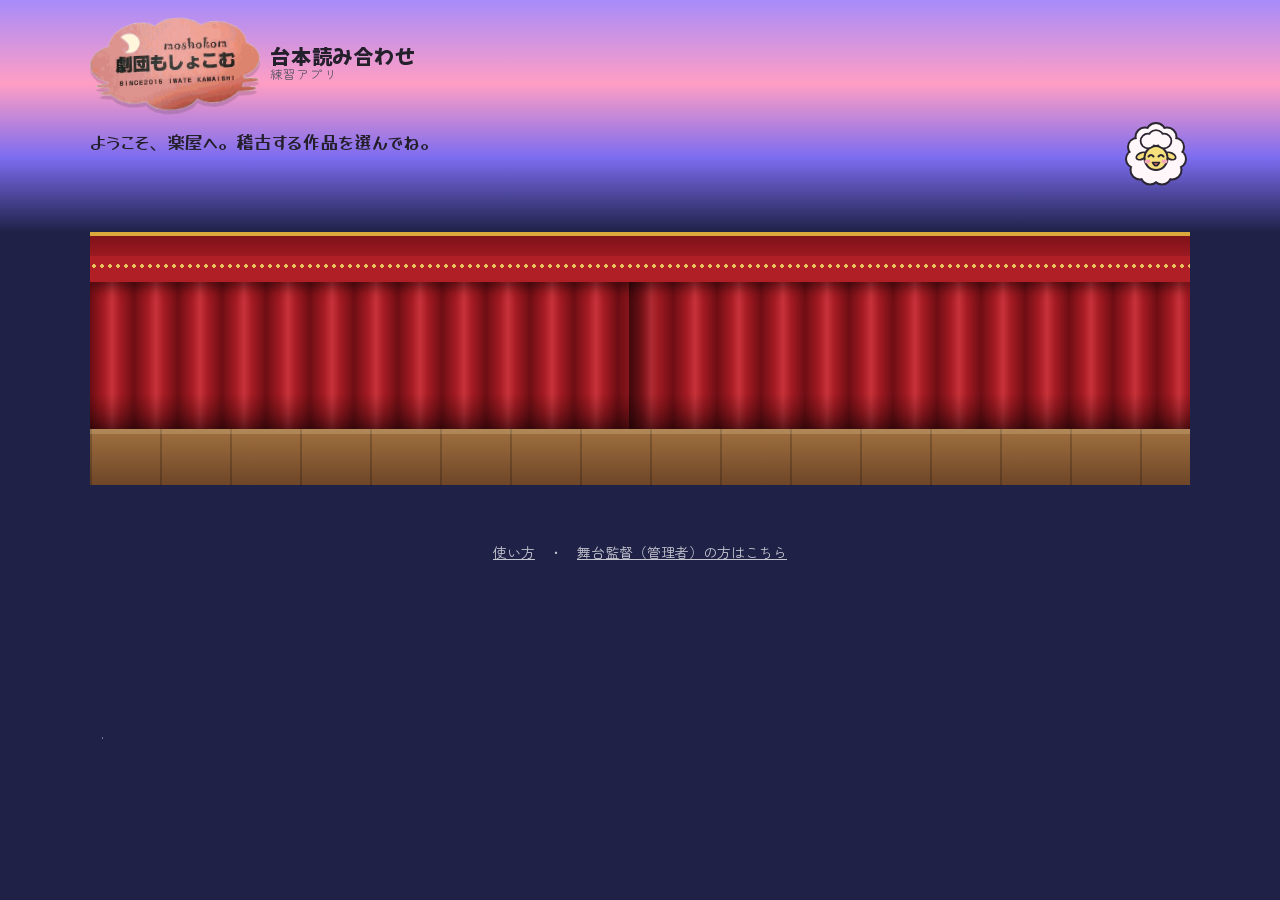
==== commit b33f37b0: "v0.9: 正式名称・複数管理者・使い方・運転中・お知らせ・保管庫・録音とセリフ・引き継ぎ・返し稽古・印刷" ====
--- a/index.html
+++ b/index.html
@@ -3,8 +3,8 @@
 <head>
 <meta charset="utf-8">
 <meta name="viewport" content="width=device-width, initial-scale=1, viewport-fit=cover">
-<title>もしょこむ楽屋</title>
-<meta name="description" content="劇団もしょこむの読み合わせ・セリフ練習アプリ">
+<title>台本読み合わせ練習アプリ</title>
+<meta name="description" content="劇団もしょこむの台本読み合わせ練習アプリ。セリフの相手役と暗記の練習ができます">
 <meta name="theme-color" content="#1F2147">
 <link rel="manifest" href="manifest.webmanifest">
 <link rel="icon" href="icons/icon-192.png">
@@ -12,7 +12,7 @@
 <meta name="apple-mobile-web-app-capable" content="yes">
 <meta name="mobile-web-app-capable" content="yes">
 <meta name="apple-mobile-web-app-status-bar-style" content="black-translucent">
-<meta name="apple-mobile-web-app-title" content="楽屋">
+<meta name="apple-mobile-web-app-title" content="読み合わせ">
 <link rel="preconnect" href="https://fonts.googleapis.com">
 <link rel="preconnect" href="https://fonts.gstatic.com" crossorigin>
 <link href="https://fonts.googleapis.com/css2?family=Mochiy+Pop+One&family=Yusei+Magic&family=Zen+Maru+Gothic:wght@400;700&display=swap" rel="stylesheet">
--- a/style.css
+++ b/style.css
@@ -492,3 +492,292 @@
 @keyframes fall{to{transform:translate(var(--dx),110vh) rotate(var(--r))}}
 
 @media(prefers-reduced-motion:reduce){*,*::before,*::after{animation:none!important;transition:none!important}}
+
+/* 台本ビューア */
+body.noscroll{overflow:hidden}
+.viewer{position:fixed;inset:0;z-index:40;background:#3a3644;display:flex;flex-direction:column}
+.vw-bar{display:flex;align-items:center;justify-content:space-between;gap:8px;padding:calc(8px + env(safe-area-inset-top)) 10px 8px;background:var(--navy);color:#fff;border-bottom:var(--ol)}
+.vw-bar b{font-size:15px;overflow:hidden;text-overflow:ellipsis;white-space:nowrap;min-width:0}
+.vw-tools{display:flex;gap:6px;flex:none}
+.vw-pages{flex:1;overflow:auto;-webkit-overflow-scrolling:touch;padding:12px 10px calc(24px + env(safe-area-inset-bottom));display:flex;flex-direction:column;align-items:flex-start;gap:12px}
+.vw-page{flex:none;max-width:none;margin:0 auto;background:#fff;box-shadow:0 2px 10px rgba(0,0,0,.35);position:relative;display:flex;align-items:center;justify-content:center}
+.vw-page>span{color:#bbb;font-size:13px}
+.vw-page canvas{display:block;width:100%;height:auto}
+.vw-pages .loading{margin:auto}
+
+/* v0.3：配役・割り振り・録音・聞き流す */
+.flabel{display:block;font-weight:700;font-size:14px;margin-bottom:6px}
+.rolepick{display:flex;flex-wrap:wrap;gap:8px}
+.rchip{min-height:40px;padding:0 14px;border-radius:999px;border:var(--ol);background:#fff;color:var(--ink);font:700 14px/1 var(--f-body);cursor:pointer}
+.rchip.on{background:var(--yellow);box-shadow:2px 2px 0 var(--ink)}
+.freeroles{background:#FFF3C9;border:2px dashed var(--ink);border-radius:10px;padding:8px 12px}
+.btn.danger{color:var(--salmon-deep)}
+.editactor{grid-column:1/-1}
+.stepbtn{display:flex;flex-direction:column;gap:4px;text-decoration:none;color:var(--ink);border-style:solid!important;background:#fff;box-shadow:4px 4px 0 var(--ink);transition:transform .12s}
+.stepbtn:active{transform:translate(2px,2px);box-shadow:2px 2px 0 var(--ink)}
+.stepbtn .no{margin-bottom:0}
+.step-ico{display:block;width:64px;height:64px;margin:2px 0}
+.step-ico svg{width:100%;height:100%}
+.stepbtn .btn{align-self:flex-start;margin-top:auto}
+.pagetitle{font:400 18px/1.4 var(--f-pop);margin:0 0 12px}
+.aibox{background:#F3F0FF;border:var(--ol);border-radius:12px;padding:12px;margin-bottom:14px}
+.aibox .btn svg{width:28px;height:28px;vertical-align:middle;margin-right:6px}
+.aibox .note{margin:8px 0 0}
+.rolelist,.audiolist{display:grid;gap:8px;margin-top:12px}
+.rolerow,.aurow{display:flex;align-items:center;gap:10px;flex-wrap:wrap;padding:10px 12px;border:var(--ol);border-radius:12px;background:#FFFBF3}
+.rolerow .rnote{flex:1;min-width:120px;font-size:13.5px;color:var(--ink-2)}
+.rolerow .acts,.aurow .acts{display:flex;gap:6px;margin-left:auto}
+.rolerow form{width:100%}
+.addrole{margin-top:16px;border-top:2px dashed var(--line);padding-top:16px}
+.au-ico{width:44px;height:44px;flex:none}
+.au-ico svg{width:100%;height:100%}
+.au-t{flex:1;min-width:0}
+.au-t b{display:block;overflow:hidden;text-overflow:ellipsis;white-space:nowrap}
+.au-t small{color:var(--ink-2)}
+.aurow.pick{width:100%;text-align:left;font:inherit;color:var(--ink);cursor:pointer;box-shadow:4px 4px 0 var(--ink)}
+.h-ico{width:34px;height:34px;vertical-align:middle;margin-right:6px}
+#auprog{margin-top:12px}
+/* 劇団員の練習メニュー */
+.mode.mm-script{background:#FFB3C7}
+.mode.mm-learn{background:var(--yellow)}
+.mode.mm-listen{background:#5BC0EB}
+.mode.mm-drive{background:#7EE07E}
+.mode[aria-disabled=true]{filter:saturate(.75)}
+.modeprog{margin-top:4px}
+/* 聞き流す */
+.listenhead{position:relative;padding:calc(16px + env(safe-area-inset-top)) 16px 18px;background:var(--navy);color:#fff;border-bottom:var(--ol);text-align:center}
+.listenhead h1{font:400 24px/1.3 var(--f-pop);margin:34px 0 4px}
+.listenhead p{margin:0;opacity:.85}
+.listenhead .back{position:absolute;left:12px;top:calc(12px + env(safe-area-inset-top))}
+.player{display:grid;gap:12px;margin-top:4px}
+.pl-t{font:400 18px/1.4 var(--f-pop)}
+.pl-seek{width:100%;accent-color:var(--salmon-deep);height:28px}
+.pl-time{display:flex;justify-content:space-between;font:700 14px/1 var(--f-body);color:var(--ink-2);margin-top:-6px}
+.pl-btns{display:grid;grid-template-columns:1fr 1.4fr 1fr;gap:8px}
+.pl-main{font-size:18px}
+.pl-speed{display:flex;gap:6px;flex-wrap:wrap;justify-content:center}
+.rolerow{flex-wrap:nowrap}
+.rolerow .rnote{min-width:0;overflow:hidden;text-overflow:ellipsis}
+.rolerow .acts{flex:none}
+.rolerow:has(form){flex-wrap:wrap}
+.tatami-in>.note{background:#FFFDF6;border:var(--ol);border-radius:12px;padding:10px 14px;color:var(--ink)}
+/* v0.3.1：楽屋の看板が「楽屋口へ」と日付に重ならないように */
+.roomhero{height:calc(min(78vw,460px) + env(safe-area-inset-top))}
+.roomhero .pill,.roomhero .badge{z-index:4}
+.sign{top:calc(env(safe-area-inset-top) + 74px)}
+.sign h1{font-size:clamp(19px,5.2vw,30px);word-break:auto-phrase}
+/* セリフの割り振り */
+.scriptpick{display:flex;flex-direction:column;gap:8px;align-items:flex-start}
+.note.warn{background:#FFF3C9;border-radius:8px;padding:6px 10px}
+.lnbar{position:sticky;top:calc(64px + env(safe-area-inset-top));z-index:5;display:grid;gap:8px;padding:12px}
+.lnstat{font-size:14px}
+.lnstat b{font-size:18px}
+.lnfilters{display:flex;gap:6px;overflow-x:auto;padding-bottom:2px;flex-wrap:nowrap}
+.lnfilters .rchip{flex:none;min-height:34px;font-size:13px}
+.lnfilters .note{flex:none;margin:0;white-space:nowrap}
+.lnsave{font-size:12.5px;color:var(--ink-2);margin-left:auto;align-self:center}
+.qmark{display:inline-block;background:var(--yellow);border:2px solid var(--ink);border-radius:999px;padding:1px 8px;font:700 11.5px/1.5 var(--f-body)}
+.okmark{display:inline-block;background:#9BE29B;border:2px solid var(--ink);border-radius:999px;padding:1px 8px;font:700 11.5px/1.5 var(--f-body)}
+.lnlist{display:grid;gap:6px;margin-top:12px;padding-bottom:40px}
+.ln{display:grid;grid-template-columns:auto minmax(0,1fr) auto;gap:10px;align-items:start;background:#fff;border:2px solid var(--ink);border-radius:12px;padding:8px 10px}
+.ln.k-dir{background:#F4F1EA;border-style:dashed}
+.ln.k-dir .lt{color:var(--ink-2);font-size:14px}
+.ln.k-scene{background:var(--navy);color:#fff}
+.ln.k-scene .lt{font:400 16px/1.5 var(--f-pop)}
+.ln.k-skip{opacity:.45}
+.ln.q{box-shadow:0 0 0 3px var(--yellow)}
+.ln .lt{margin:2px 0 0;line-height:1.7;white-space:pre-wrap;cursor:text;min-width:0;overflow-wrap:anywhere}
+.lnchip{min-width:64px;max-width:120px;min-height:34px;padding:0 10px;border-radius:999px;border:2px solid var(--ink);background:var(--c,#fff);font:700 13px/1.2 var(--f-body);color:var(--ink);cursor:pointer;overflow:hidden;text-overflow:ellipsis;white-space:nowrap;box-shadow:2px 2px 0 var(--ink)}
+.lnchip.k-dir{background:#E7E1D4}
+.lnchip.k-scene{background:var(--yellow)}
+.lnchip.k-skip{background:#ddd}
+.lnedit{grid-column:2/-1;width:100%;font-size:15px;line-height:1.6}
+.lnsheet h3{font-size:14px;margin:14px 0 8px}
+.lnsheet .rchip[style]{background:var(--c)}
+.lnsheet .rchip.on{outline:3px solid var(--ink);outline-offset:1px}
+.lnq{background:#F4F1EA;border-radius:10px;padding:8px 10px;margin:0;font-size:14px}
+.rchip.danger{color:var(--salmon-deep)}
+.rchip:disabled{opacity:.4}
+.lnsheet .pass{max-height:78vh;overflow:auto;padding-top:20px}
+.lnsheet .pass::before{display:none}
+.lnscenes select{max-width:100%}
+.lnbar{position:static}
+.lnbar .row{flex-wrap:nowrap;overflow-x:auto;gap:8px;padding-bottom:4px}
+.lnbar .row .btn{flex:none}
+/* 台本の上で囲む（PC向け） */
+.lines-wrap.pdfmode{max-width:none;padding-left:16px;padding-right:16px}
+.lnmodes{display:flex;gap:8px;margin-bottom:12px;flex-wrap:wrap}
+.pdfed{display:grid;grid-template-columns:minmax(0,1fr) 360px;gap:14px;align-items:start}
+@media (max-width:899px){.pdfed{grid-template-columns:1fr}}
+.pe-left{padding:10px}
+.pe-bar{display:flex;align-items:center;gap:8px;margin-bottom:8px}
+.pe-bar #pePage{font-weight:700;min-width:64px;text-align:center}
+.pe-stage{position:relative;overflow:auto;max-height:calc(100vh - 210px);background:#3a3644;border-radius:10px;padding:4px}
+.pe-page{position:relative;margin:0 auto;background:#fff}
+.pe-page canvas{display:block}
+.pe-over{position:absolute;inset:0;cursor:crosshair;touch-action:none}
+.pe-box{position:absolute;border:3px solid var(--ink);background:color-mix(in srgb,var(--c) 35%,transparent);border-radius:6px;cursor:pointer}
+.pe-box b{position:absolute;left:-3px;top:-24px;background:var(--c);border:2px solid var(--ink);border-radius:6px;padding:1px 6px;font:700 12px/1.4 var(--f-body);white-space:nowrap}
+.pe-box.sel{outline:4px solid var(--salmon-deep);outline-offset:2px;z-index:2}
+.pe-box.ghost{pointer-events:none;border-style:dashed}
+.pe-right{display:grid;gap:12px;position:sticky;top:12px}
+.pe-right h3{margin:0 0 8px;font-size:15px}
+.pe-pal .rchip{background:var(--c)}
+.pe-pal .rchip.on{outline:3px solid var(--ink);outline-offset:2px}
+.pe-pal .rchip small{opacity:.6}
+.pe-list{max-height:calc(100vh - 470px);min-height:160px;overflow:auto;display:grid;gap:4px}
+.pe-row{display:grid;grid-template-columns:auto minmax(0,1fr) auto;gap:8px;align-items:center;text-align:left;background:#fff;border:1.5px solid var(--line);border-radius:10px;padding:6px 8px;font:inherit;color:var(--ink);cursor:pointer}
+.pe-row.sel{border:2.5px solid var(--salmon-deep)}
+.pe-row.scene{background:var(--navy);color:#fff}
+.pe-row .lnchip{min-width:52px;min-height:28px;font-size:12px;box-shadow:none}
+.pe-t{font-size:13px;overflow:hidden;text-overflow:ellipsis;white-space:nowrap}
+.pe-row small{color:var(--ink-2);font-size:11px}
+.pe-loading{position:absolute;inset:0;display:grid;place-items:center}
+.pe-box.new{animation:pnew .9s ease-out}
+.pe-row.new{background:#FFF3C9}
+@keyframes pnew{0%{transform:scale(1.06);box-shadow:0 0 0 8px var(--c)}100%{transform:none;box-shadow:none}}
+.pe-row.scene.new{background:var(--navy);outline:3px solid var(--yellow)}
+/* v0.6 */
+.updbar{position:fixed;left:50%;bottom:calc(16px + env(safe-area-inset-bottom));transform:translateX(-50%);z-index:60;display:flex;align-items:center;gap:10px;
+  max-width:calc(100% - 24px);padding:10px 16px 10px 10px;background:var(--yellow);color:var(--ink);border:var(--ol);border-radius:999px;box-shadow:var(--shadow);font:700 14px/1.4 var(--f-body);cursor:pointer}
+.updbar svg{width:36px;height:36px;flex:none}
+.a2hs{margin-top:14px}
+.a2hs ol{margin:8px 0;padding-left:1.4em;line-height:1.9}
+.share-ico{display:inline-block;border:2px solid var(--ink);border-radius:6px;padding:0 5px;font-weight:700}
+.foot .btn{margin:4px}
+.pe-small{display:flex;gap:6px;align-items:center;font-size:13px;margin-top:6px}
+/* 覚える */
+.scenes{display:grid;gap:12px;margin-top:16px}
+.scene-pick{grid-template-columns:minmax(0,1fr) auto;background:#FFFDF6;min-height:76px}
+.scene-pick .pct{font:400 22px/1 var(--f-pop)}
+.scene-pick.all{background:var(--yellow)}
+.scene-pick.weak{background:#FFB3C7}
+.lopts{margin-top:16px}
+.lopts summary{font-weight:700;cursor:pointer}
+.lopts .f{margin-top:12px}
+.lrn-top{display:flex;align-items:center;gap:10px;background:#FFFDF6;border:var(--ol);border-radius:12px;padding:8px 12px;box-shadow:4px 4px 0 var(--ink)}
+.lrn-top b{font:400 16px/1.3 var(--f-pop);flex:1;min-width:0;overflow:hidden;text-overflow:ellipsis;white-space:nowrap}
+.lrn-top span{font-size:12.5px;color:var(--ink-2)}
+.lrn-prev{min-height:24px;margin:14px 4px 6px;font-size:14px;color:#fff;text-shadow:0 1px 2px rgba(0,0,0,.6)}
+.lrn-prev small{display:inline-block;background:var(--ink);color:#fff;border-radius:6px;padding:0 6px;margin-right:6px;font-size:11px}
+.lrn-card{position:relative;background:#FFFDF6;border:var(--ol);border-radius:18px;box-shadow:var(--shadow);padding:20px 18px;min-height:180px;display:flex;flex-direction:column;gap:10px;justify-content:center}
+.lrn-card .lnchip{align-self:flex-start;box-shadow:2px 2px 0 var(--ink)}
+.lrn-t{margin:0;font-size:20px;line-height:1.8;overflow-wrap:anywhere}
+.lrn-card.k-dir{background:#F1ECE0}
+.lrn-card.k-dir .lrn-t{font-size:16px;color:var(--ink-2)}
+.lrn-card.k-scene{background:var(--navy);color:#fff;text-align:center}
+.lrn-card.k-scene .lrn-t{font:400 24px/1.4 var(--f-pop)}
+.lrn-card.mine{background:var(--yellow);outline:4px dashed var(--ink);outline-offset:-10px}
+.lrn-card.good{background:#C9F2C2}
+.lrn-card.bad{background:#FFD0D0}
+.lrn-card .mask{color:rgba(35,31,43,.25);letter-spacing:.05em}
+.lrn-card.done,.lrn-card.start{text-align:center;align-items:center}
+.lrn-card.done svg{width:72px;height:72px}
+.lrn-res b{font:400 20px/1.3 var(--f-pop);margin-right:6px}
+.lrn-res small{display:block;color:var(--ink-2);margin-top:4px;font-size:13px}
+.lrn-ctrl{display:flex;flex-wrap:wrap;gap:10px;align-items:center;justify-content:center;margin-top:16px}
+.lrn-ctrl .note{width:100%;text-align:center;color:#fff;text-shadow:0 1px 2px rgba(0,0,0,.6);margin:0}
+.mic{width:100%;text-align:center;background:#FFFDF6;border:var(--ol);border-radius:999px;padding:12px;font-weight:700;overflow:hidden;text-overflow:ellipsis;white-space:nowrap}
+.mic.on{animation:micpulse 1.2s ease-in-out infinite}
+@keyframes micpulse{0%,100%{box-shadow:0 0 0 0 rgba(240,67,47,.5)}50%{box-shadow:0 0 0 10px rgba(240,67,47,0)}}
+.fl{display:inline-flex;flex-direction:column;align-items:center;font-size:11px}
+.fl b{font-size:12px}
+@media (prefers-reduced-motion: reduce){.mic.on{animation:none}}
+.lrn-prev:not(:empty){background:rgba(35,31,43,.78);border-radius:10px;padding:6px 10px;text-shadow:none}
+/* v0.8 覚える：赤ペン・熟練度・ビート・黒子 */
+.d-ok{color:#1E7A2E;background:rgba(92,214,92,.22);border-radius:3px}
+.d-ng{color:#C0261A;text-decoration:underline wavy #E0402F 2px;text-underline-offset:4px;font-weight:700}
+.d-x{text-decoration:line-through;color:#9A8F80}
+.lrn-res .legend{display:flex;gap:10px;flex-wrap:wrap;font-size:12px}
+.lrn-res .pen{margin:4px 0;font-size:17px;line-height:1.8}
+.stagebar{display:flex;height:30px;margin-top:14px;border:var(--ol);border-radius:999px;overflow:hidden;box-shadow:3px 3px 0 var(--ink);background:#fff}
+.stagebar .sg{display:flex;align-items:center;justify-content:center;font:700 11.5px/1 var(--f-body);white-space:nowrap;overflow:hidden;min-width:0}
+.sg0{background:#E9DCC2}.sg1{background:#BDEBA8}.sg2{background:#FFC7DA}.sg3{background:#FF8FB1}.sgn{background:#fff;color:var(--ink-2)}
+.scene-pick.knock{background:var(--salmon);color:#fff}
+.scene-pick.knock small{color:#fff}
+.bt.done{color:#1E7A2E}
+.bt.now{background:rgba(255,255,255,.55);border-radius:6px;box-shadow:0 0 0 3px rgba(35,31,43,.15)}
+.bt.later{opacity:.55}
+.beatinfo{margin:0;font-size:12.5px;color:var(--ink-2)}
+.lrn-card.kuroko{cursor:pointer}
+.lrn-card.cue{opacity:.92}
+.cuetag{align-self:flex-start;background:var(--ink);color:#fff;border-radius:6px;padding:1px 8px;font-size:11px}
+.lvl{margin:0;font-size:13px;font-weight:700}
+/* v0.9 正式名「台本読み合わせ練習アプリ」 */
+.logo-t{font-size:20px}
+.splash-in b{font-size:26px;text-align:center;line-height:1.25}
+/* 管理者の一覧 */
+.admlist{display:grid;gap:10px}
+.admrow{display:flex;flex-wrap:wrap;gap:10px;align-items:center;justify-content:space-between;padding:12px;border:1px solid var(--line,#e3dccb);border-radius:14px;background:#fffdf6}
+.adm-t{display:flex;flex-direction:column;gap:4px;min-width:180px}
+.adm-t small{color:var(--ink-2,#6b6b6b)}
+.tag{display:inline-block;align-self:flex-start;font-size:12px;padding:2px 10px;border-radius:999px;background:#e6f3e6;color:#2f6b2f}
+.tag.wait{background:#fff2cf;color:#7a5a00}
+.tag.off{background:#eee;color:#777}
+.bigcode{font:400 34px/1.2 var(--f-pop);letter-spacing:.2em;text-align:center;margin:10px 0;user-select:all}
+/* 運転中 */
+body.drive-theme{background:#0d0e22;color:#f4f1e8}
+.drivehead{background:#0d0e22}
+.drv-warn{background:#3a1f12;border:2px solid #E8743B;color:#ffe9d6;border-radius:14px;padding:12px 14px;margin:14px 0;line-height:1.6}
+.drv-warn b{display:block}
+.drv-how{margin-top:14px}
+.drv-how ul{margin:6px 0 0;padding-left:1.2em;line-height:1.8}
+.drv-run{display:flex;flex-direction:column;align-items:center;gap:14px;padding:18px 0 40px;text-align:center;min-height:70vh}
+.drv-title{opacity:.7;margin:0}
+.drv-who{font:400 28px/1.3 var(--f-pop);color:#FFD447;margin:0;min-height:1.3em}
+.drv-t{font-size:20px;line-height:1.7;max-width:34em;margin:0;min-height:5em;opacity:.9}
+.drv-big{width:min(62vw,240px);height:min(62vw,240px);border-radius:50%;border:4px solid #FFD447;background:#1F2147;color:#FFD447;font-size:64px;cursor:pointer}
+.drv-row{display:flex;gap:14px;width:100%;max-width:420px}
+.drv-sm{flex:1;min-height:64px;border-radius:16px;border:2px solid #6b6fae;background:#16173a;color:#fff;font-size:18px;cursor:pointer}
+body.drive-theme .card{background:#16173a;color:#f4f1e8;border-color:#3b3e7a}
+body.drive-theme .card .note{color:#c9c6dd}
+body.drive-theme .lopts summary{color:#FFD447}
+body.drive-theme .flabel{color:#f4f1e8}
+body.drive-theme .back.pill{color:#fff}
+/* お知らせ・保管庫 */
+.notice{border-color:#E8743B;background:#FFF7EC;margin:14px 0;transition:opacity .3s}
+.notice.gone{opacity:0}
+.notice h2{margin:0 0 6px;font-size:18px}
+.notice ul{margin:0 0 10px;padding-left:1.2em;line-height:1.7}
+.notice .nt-msg p{margin:4px 0 0;white-space:normal}
+details.archive{margin-top:18px}
+details.archive summary{cursor:pointer;font-weight:700;padding:8px 0;color:var(--ink-2,#555)}
+details.archive .deskrow{opacity:.8}
+.card.archived{background:#f1efe9;border-color:#b9b2a2}
+/* 使い方 */
+.guide details.card{margin:12px 0;color:var(--ink,#222);background:#FFFDF6}
+.guide summary{cursor:pointer;font-weight:700;font-size:17px}
+.guide .gd{line-height:1.8;margin-top:8px}
+.guide .gd ol,.guide .gd ul{padding-left:1.3em;margin:6px 0}
+body.night .guide > .note{color:#ddd}
+/* 録音とセリフをつなぐ */
+.amrows{display:grid;gap:6px;margin:10px 0;max-height:65vh;overflow:auto}
+.amrow{display:grid;grid-template-columns:auto 1fr auto;gap:6px 10px;align-items:center;padding:8px 10px;border:1px solid #e3dccb;border-radius:12px;background:#fffdf6}
+.amrow.ok{background:#eef7ea;border-color:#9cc98d}
+.am-t{font-size:14px}
+.am-tm{font-variant-numeric:tabular-nums;font-size:13px;color:#555}
+.am-b{grid-column:1/-1;display:flex;flex-wrap:wrap;gap:4px}
+.chgtag{align-self:flex-start;font-size:12px;padding:2px 10px;border-radius:999px;background:#E8743B;color:#fff}
+.amrow .btn.on{background:#FFD447}
+.notice-log{margin:10px 0;font-size:14px}.notice-log summary{cursor:pointer;font-weight:700}.notice-log ul{padding-left:1.1em;line-height:1.6}
+/* 返し稽古の検索 */
+.lsearch{margin:14px 0}
+.hit{display:block;width:100%;text-align:left;margin-top:6px;padding:8px 10px;border:1px solid #e3dccb;border-radius:10px;background:#fffdf6;font:inherit;cursor:pointer}
+.hit small{display:block;color:#7a5434;font-weight:700}
+/* 印刷用 */
+body.print-theme{background:#fff;color:#111}
+.printbar{display:flex;gap:10px;align-items:center;padding:12px 16px;border-bottom:1px solid #ddd;position:sticky;top:0;background:#fff;z-index:2}
+.printbar .chk{display:flex;gap:6px;align-items:center;font-size:14px}
+.printdoc{max-width:820px;margin:0 auto;padding:16px;font-family:var(--f-body);line-height:1.7}
+.printdoc h1{font-size:22px;margin:0}
+.printdoc .pr-sub{color:#555;font-size:12px;margin:2px 0 14px}
+.printdoc h2{font-size:16px;border-bottom:2px solid #333;margin:18px 0 6px;padding-bottom:2px}
+.pr-row{display:grid;grid-template-columns:6.5em 1fr 9em;gap:8px;padding:3px 0;border-bottom:1px dotted #ccc;break-inside:avoid}
+.pr-row span{font-weight:700;font-size:13px}
+.pr-row p{margin:0}
+.pr-row i{border-left:1px solid #ddd}
+.pr-dir p{color:#555;font-size:13px;padding-left:1em}
+.pr-mine p{background:linear-gradient(transparent 35%,#FFF06A 35%);-webkit-print-color-adjust:exact;print-color-adjust:exact}
+@media print{.noprint{display:none!important}body{background:#fff}.printdoc{padding:0}}
+.pr-mine p{background:#FFF59A}
+@media screen and (max-width:600px){.pr-row{grid-template-columns:4.5em 1fr 2em}}
